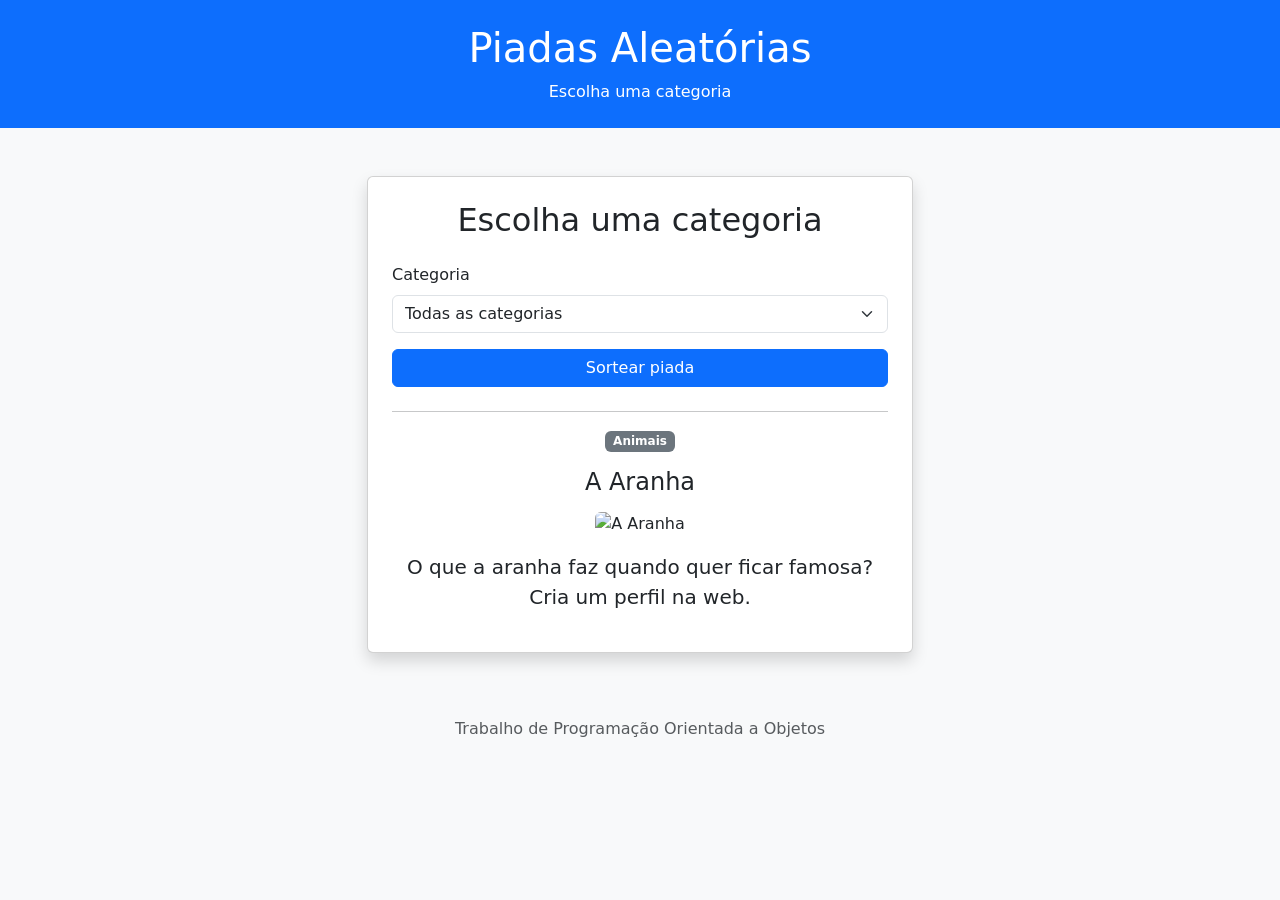
==== trabalhoPiadas/interface/index.html @ aa29dccf "index and js functions jokes" ====
<!DOCTYPE html>
<html lang="pt-br">
<head>
    <meta charset="UTF-8">
    <meta name="viewport" content="width=device-width, initial-scale=1.0">
    <title>Piadas Aleatórias</title>
    <link href="https://cdn.jsdelivr.net/npm/bootstrap@5.3.3/dist/css/bootstrap.min.css" rel="stylesheet">
</head>
<body class="bg-light">
    <header class="bg-primary text-white text-center py-4">
        <h1>Piadas Aleatórias</h1>
        <p class="mb-0">Escolha uma categoria</p>
    </header>

    <main class="container py-5">
        <div class="row justify-content-center">
            <div class="col-12 col-md-8 col-lg-6">
                <div class="card shadow">
                    <div class="card-body p-4">
                        <h2 class="card-title text-center mb-4">Escolha uma categoria</h2>

                        <div class="mb-3">
                            <label for="categoria" class="form-label">Categoria</label>
                            <select id="categoria" class="form-select"></select>
                        </div>

                        <div class="d-grid mb-4">
                            <button type="button" id="btnSortear" class="btn btn-primary">Sortear piada</button>
                        </div>

                        <hr>

                        <div class="text-center">
                            <span id="categoriaPiada" class="badge text-bg-secondary mb-3"></span>
                            <h3 id="tituloPiada" class="h4 mb-3"></h3>
                            <img id="imagemPiada" src="" alt="Imagem da piada" class="img-fluid rounded mb-3">
                            <p id="textoPiada" class="fs-5"></p>
                        </div>
                    </div>
                </div>
            </div>
        </div>
    </main>

    <footer class="text-center text-muted py-3">
        <p class="mb-0">Trabalho de Programação Orientada a Objetos</p>
    </footer>

    <script src="https://cdn.jsdelivr.net/npm/bootstrap@5.3.3/dist/js/bootstrap.bundle.min.js"></script>
    <script src="../js/categorias.js"></script>
    <script src="../js/piadas.js"></script>
    <script src="../js/app.js"></script>
</body>
</html>
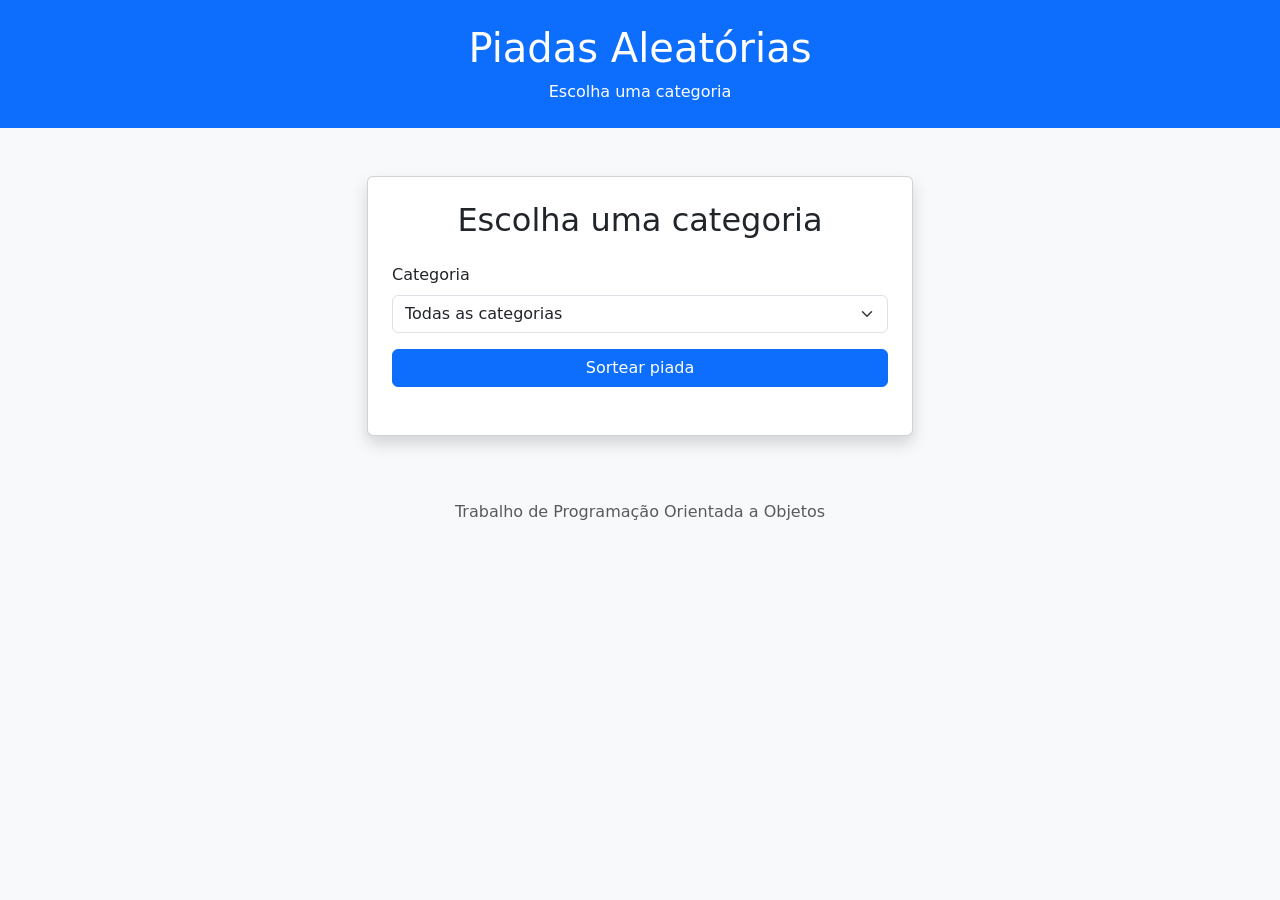
==== commit 6a91443f: "finalizando e tratando piadas sem repetir" ====
--- a/trabalhoPiadas/interface/index.html
+++ b/trabalhoPiadas/interface/index.html
@@ -28,9 +28,8 @@
                             <button type="button" id="btnSortear" class="btn btn-primary">Sortear piada</button>
                         </div>
 
-                        <hr>
-
-                        <div class="text-center">
+                        <div id="areaPiada" class="text-center d-none">
+                            <hr>
                             <span id="categoriaPiada" class="badge text-bg-secondary mb-3"></span>
                             <h3 id="tituloPiada" class="h4 mb-3"></h3>
                             <img id="imagemPiada" src="" alt="Imagem da piada" class="img-fluid rounded mb-3">
@@ -51,4 +50,4 @@
     <script src="../js/piadas.js"></script>
     <script src="../js/app.js"></script>
 </body>
-</html>
+</html>
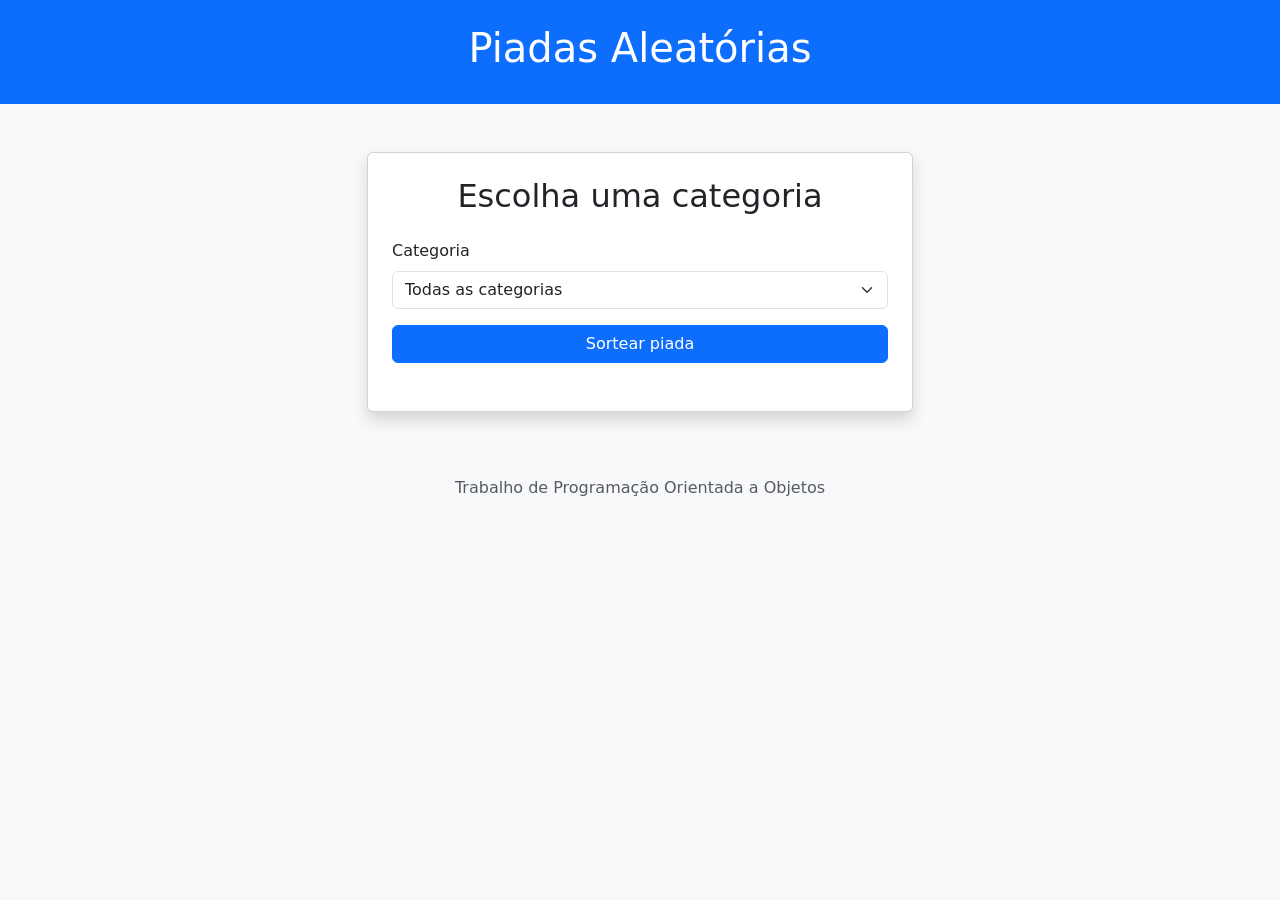
==== commit 57ac9e7f: "trocando por lacos for e arrays" ====
--- a/trabalhoPiadas/interface/index.html
+++ b/trabalhoPiadas/interface/index.html
@@ -9,7 +9,6 @@
 <body class="bg-light">
     <header class="bg-primary text-white text-center py-4">
         <h1>Piadas Aleatórias</h1>
-        <p class="mb-0">Escolha uma categoria</p>
     </header>
 
     <main class="container py-5">
